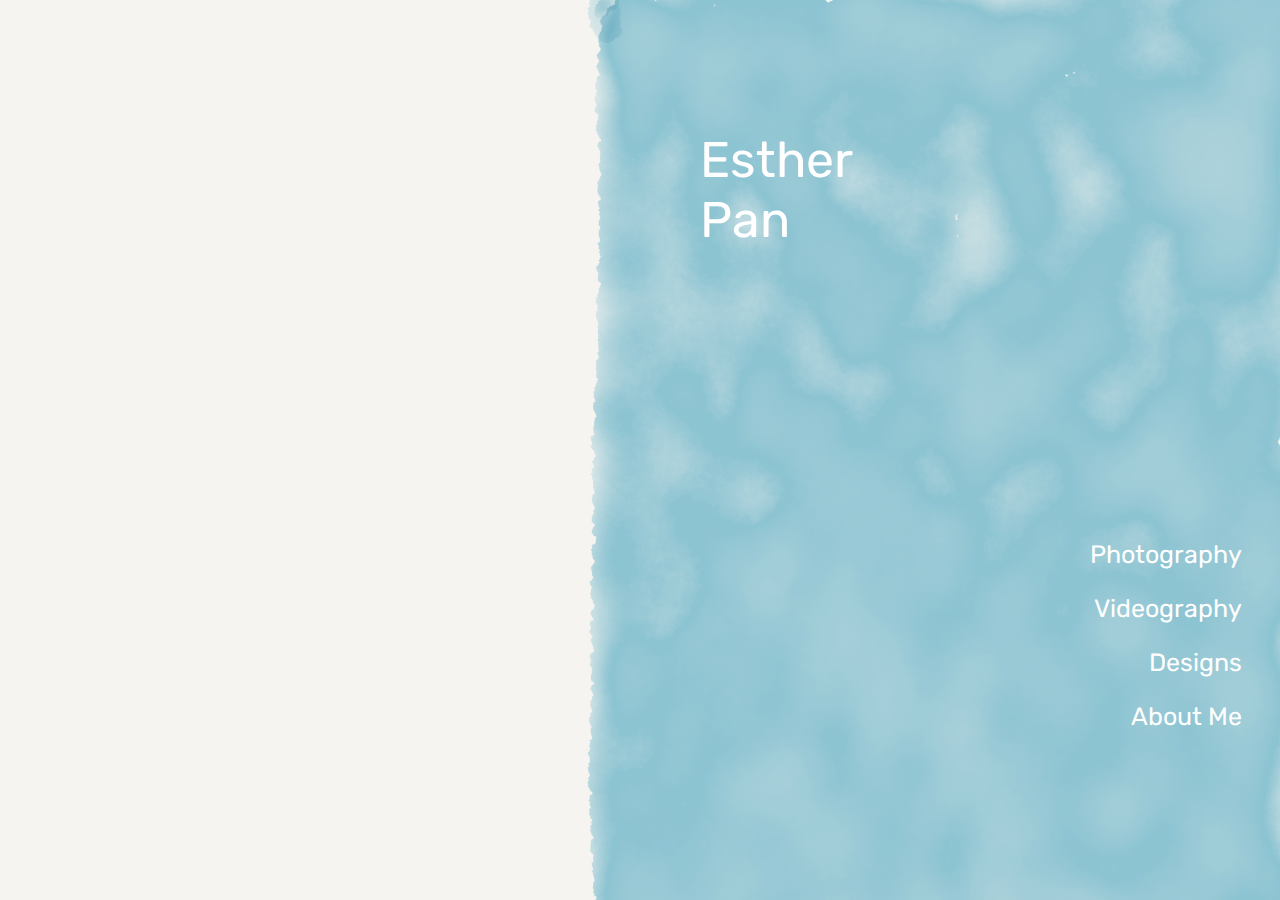
==== index.html @ fdba89ea "first time push" ====
<!DOCTYPE html>
<html lang="en">

<head>
  <meta name="viewport" content="width=device-width, initial-scale=1">
  <link rel ="stylesheet" type="text/css" href ="style.css">
  <link href="https://fonts.googleapis.com/css2?family=Rubik:wght@700&display=swap" rel="stylesheet">
  <style>
    body{
      background-image: url('background-home.png');
      background-repeat: no-repeat;
      background-attachment: fixed;
      background-size: cover;
    }
  </style>
  <title>Esther's portfolio</title>
</head>

<body>
  <p class="name1">Esther</p>
  <p class="name2">Pan</p>

  <p class="photos"><a href="">Photography</a></p>
  <p class="videos"><a href="">Videography</a></p>
  <p class="designs"><a href="">Designs</a></p>
  <p class="me"><a href="">About Me</a></p>

  <!-- <script type="text/javascript" src="script.js"></script> -->

</body>
---- style.css ----
html,
body{
  color:white;
}

*, *:before, *:after {
  box-sizing:inherit;
}

@keyframes fadeIn{
  from{
    opacity:0;
  }
  to{
    opacity:1;
  }
}

.name1{
  position:absolute;
  top:80px;
  left:700px;
  color: white;
  /* color:#7ea4d9; */
  font-size: 50px;
  font-family: 'Rubik', sans-serif;
  animation: fadeIn 2s;
}

.name2{
  position:absolute;
  top:140px;
  left:700px;
  color:white;
  font-size:50px;
  font-family: 'Rubik', sans-serif;
  animation: fadeIn 2s;
}

.photos{
  color:white;
  font-size: 25px;
  font-family: 'Rubik', sans-serif;
  text-align: right;
  margin-top: 540px;
  margin-right: 30px;
}

.videos{
  color:white;
  font-size:25px;
  font-family: 'Rubik', sans-serif;
  text-align: right;
  margin-right: 30px;
}

.designs{
  color:white;
  font-size: 25px;
  font-family: 'Rubik', sans-serif;
  text-align: right;
  margin-right: 30px;
}

.me{
  color:white;
  font-size: 25px;
  font-family: 'Rubik', sans-serif;
  text-align: right;
  margin-right: 30px;
}

a{
  text-decoration: none;
}
a:hover{
  text-decoration: underline;
  margin-right: 40px;
}

a:visited, a:visited{
  color:white;
}
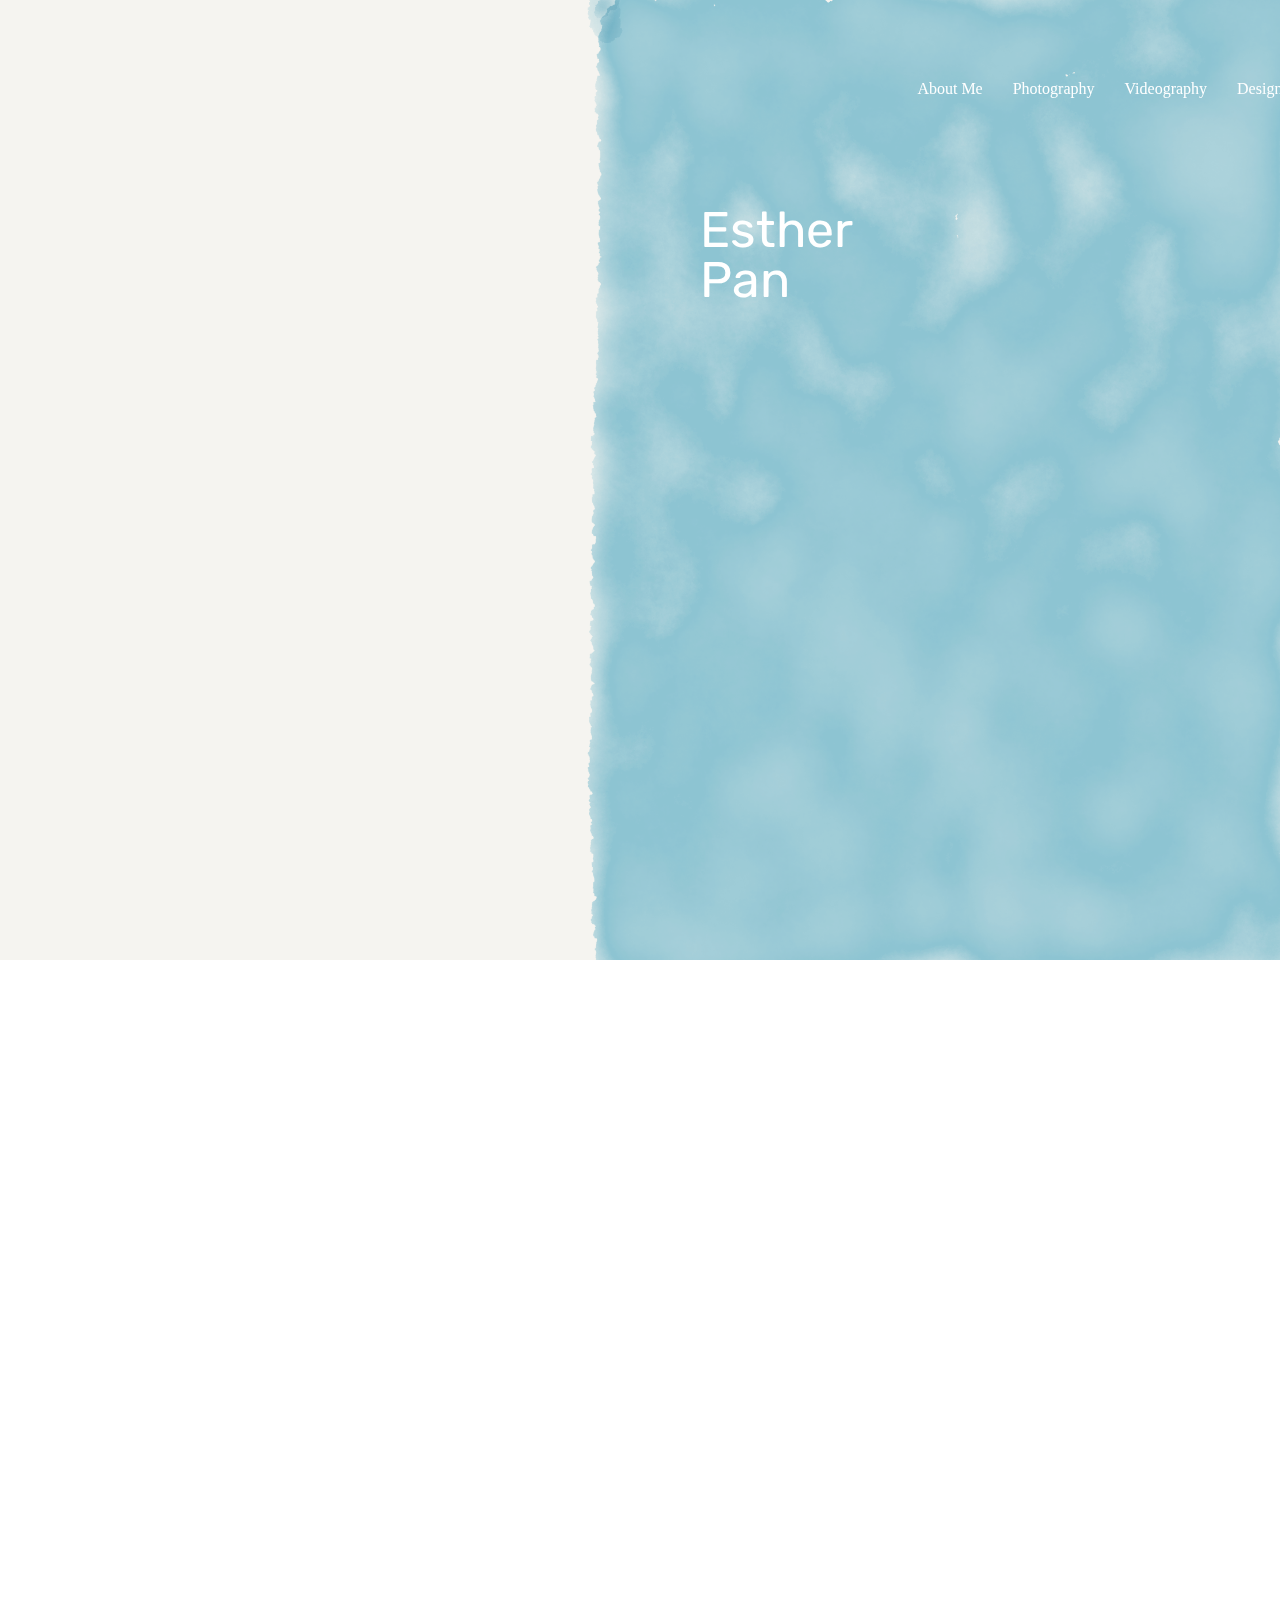
==== commit 8e15bdae: "second update" ====
--- a/index.html
+++ b/index.html
@@ -5,6 +5,7 @@
   <meta name="viewport" content="width=device-width, initial-scale=1">
   <link rel ="stylesheet" type="text/css" href ="style.css">
   <link href="https://fonts.googleapis.com/css2?family=Rubik:wght@700&display=swap" rel="stylesheet">
+
   <style>
     body{
       background-image: url('background-home.png');
@@ -17,13 +18,39 @@
 </head>
 
 <body>
+  <section id="pageA">
+    <nav>
+      <ul>
+        <li><a href="#pageA">About Me</li>
+        <li><a href="#pageB">Photography</li>
+        <li><a href="#pageC">Videography</li>
+        <li><a href="#pageD">Designs</li>
+      </ul>
+    </nav>
+
+  
+  </section>
+
+  <section id="pageB">
+  	<h1>Photography</h1>
+  </section>
+
+  <section id="pageC">
+  	<h1>Videography</h1>
+  </section>
+
+  <section id="pageD">
+		<h1>Designs</h1>
+	</section>
+
+
+<!-- My Name in the first Page -->
   <p class="name1">Esther</p>
   <p class="name2">Pan</p>
 
-  <p class="photos"><a href="">Photography</a></p>
-  <p class="videos"><a href="">Videography</a></p>
-  <p class="designs"><a href="">Designs</a></p>
-  <p class="me"><a href="">About Me</a></p>
+
+
+
 
   <!-- <script type="text/javascript" src="script.js"></script> -->
 
--- a/style.css
+++ b/style.css
@@ -18,7 +18,7 @@
 
 .name1{
   position:absolute;
-  top:80px;
+  top:150px;
   left:700px;
   color: white;
   /* color:#7ea4d9; */
@@ -29,7 +29,7 @@
 
 .name2{
   position:absolute;
-  top:140px;
+  top:200px;
   left:700px;
   color:white;
   font-size:50px;
@@ -37,7 +37,7 @@
   animation: fadeIn 2s;
 }
 
-.photos{
+/* .photos{
   color:white;
   font-size: 25px;
   font-family: 'Rubik', sans-serif;
@@ -68,9 +68,9 @@
   font-family: 'Rubik', sans-serif;
   text-align: right;
   margin-right: 30px;
-}
+} */
 
-a{
+/* a{
   text-decoration: none;
 }
 a:hover{
@@ -80,4 +80,24 @@
 
 a:visited, a:visited{
   color:white;
+} */
+
+section{width:100%; height: 1000px; float: left;}
+
+nav{
+  width:100%;
+  position:fixed;
+  z-index:1;
+  top:80px;
+  margin-left: 450px;
 }
+
+ul{width:fit-content; margin:auto; list-style: none;;}
+
+ul li{float: left; margin-right: 30px;}
+
+ul li a{color:white; text-decoration: none;}
+
+ul li a:hover{text-decoration: underline;}
+
+h1{color:white; text-align: center; margin-top: 140px; margin-left: 100px;}
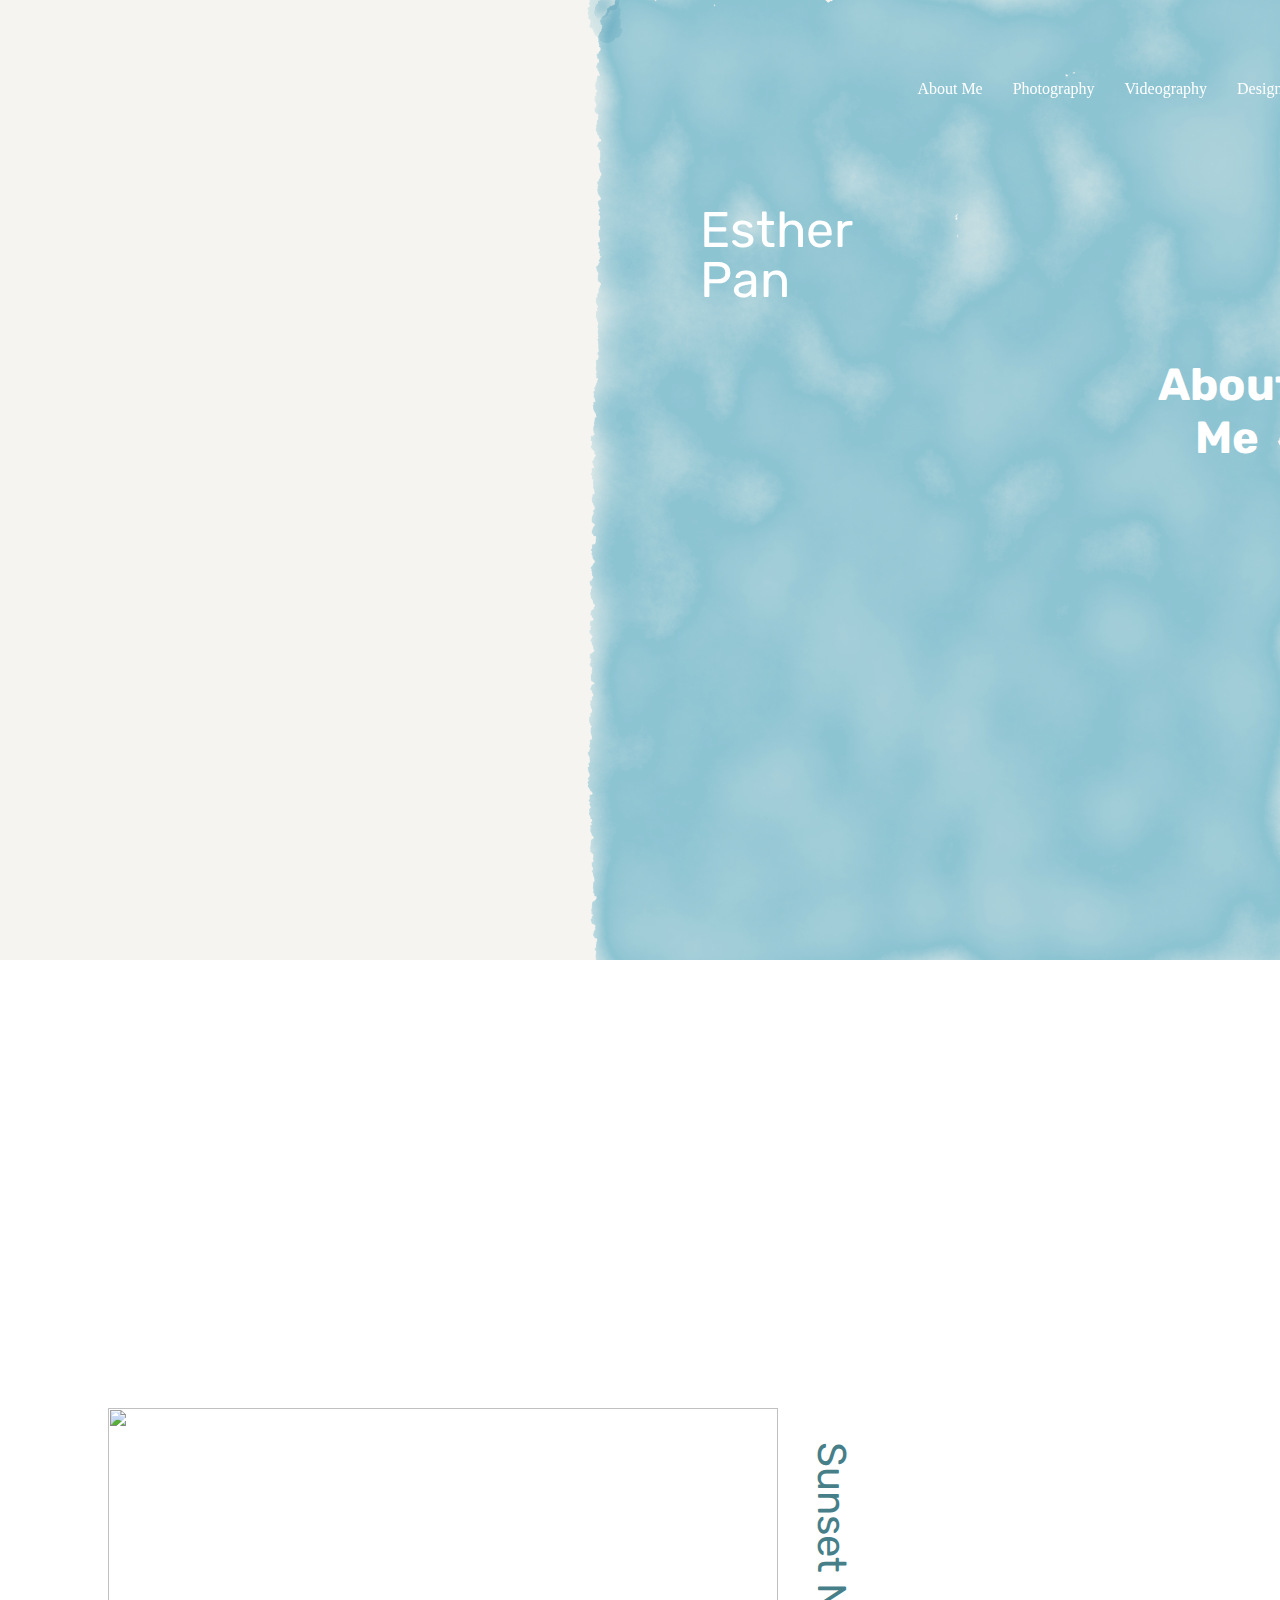
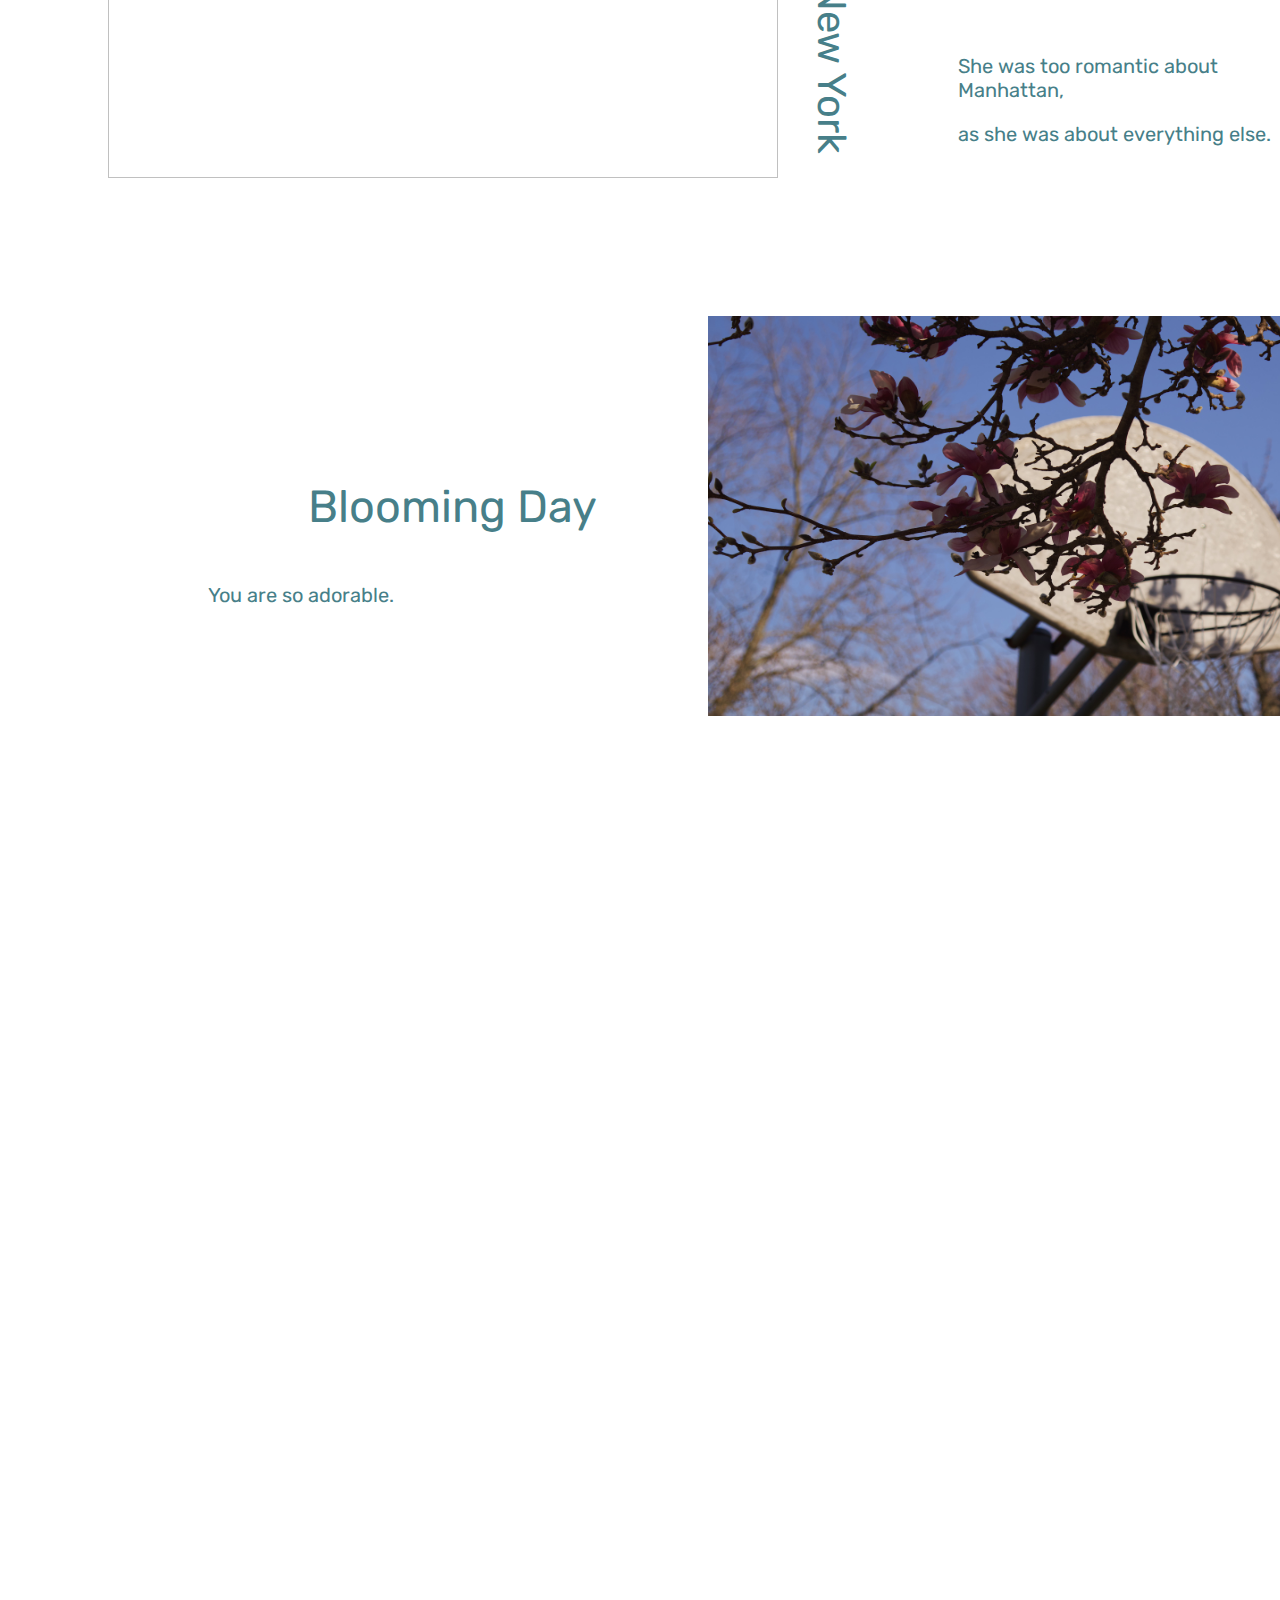
==== commit cd4ebb40: "update 3" ====
--- a/index.html
+++ b/index.html
@@ -5,6 +5,7 @@
   <meta name="viewport" content="width=device-width, initial-scale=1">
   <link rel ="stylesheet" type="text/css" href ="style.css">
   <link href="https://fonts.googleapis.com/css2?family=Rubik:wght@700&display=swap" rel="stylesheet">
+  <link href="https://fonts.googleapis.com/css2?family=Anton&family=Ubuntu:wght@500&display=swap" rel="stylesheet">
 
   <style>
     body{
@@ -27,12 +28,22 @@
         <li><a href="#pageD">Designs</li>
       </ul>
     </nav>
+    
+    <h1 class="intro_about">About Me</h1>
 
-  
   </section>
 
   <section id="pageB">
-  	<h1>Photography</h1>
+    <img src="sunset_cover.jpg" id="sunset"></img>
+    <p class="sunset_intro">Sunset New York</p>
+    <p class="sunset_sentence1">She was too romantic about Manhattan,</p>
+    <p class="sunset_sentence2">as she was about everything else.</p>
+    <img src="flower.jpg" id="flowers"></img>
+    <p class="flower_intro">Blooming Day</p>
+    <p class="flower_sentence1">You are so adorable.</p>
+    <img>
+
+
   </section>
 
   <section id="pageC">
--- a/style.css
+++ b/style.css
@@ -37,52 +37,8 @@
   animation: fadeIn 2s;
 }
 
-/* .photos{
-  color:white;
-  font-size: 25px;
-  font-family: 'Rubik', sans-serif;
-  text-align: right;
-  margin-top: 540px;
-  margin-right: 30px;
-}
 
-.videos{
-  color:white;
-  font-size:25px;
-  font-family: 'Rubik', sans-serif;
-  text-align: right;
-  margin-right: 30px;
-}
-
-.designs{
-  color:white;
-  font-size: 25px;
-  font-family: 'Rubik', sans-serif;
-  text-align: right;
-  margin-right: 30px;
-}
-
-.me{
-  color:white;
-  font-size: 25px;
-  font-family: 'Rubik', sans-serif;
-  text-align: right;
-  margin-right: 30px;
-} */
-
-/* a{
-  text-decoration: none;
-}
-a:hover{
-  text-decoration: underline;
-  margin-right: 40px;
-}
-
-a:visited, a:visited{
-  color:white;
-} */
-
-section{width:100%; height: 1000px; float: left;}
+section{width:100%; height: 1200px; float: left;}
 
 nav{
   width:100%;
@@ -101,3 +57,87 @@
 ul li a:hover{text-decoration: underline;}
 
 h1{color:white; text-align: center; margin-top: 140px; margin-left: 100px;}
+
+/* about page there */
+.intro_about{
+  position:absolute;
+  color:white;
+  font-size: 45px;
+  font-family: 'Rubik', sans-serif;
+  margin-top: 350px;
+  margin-left: 1150px;
+  animation: fadeIn 2s;
+  text-decoration: none;
+}
+
+/* photos page there */
+#sunset{
+  width:670px;
+  height:370px;
+  margin-left: 100px;
+  margin-top: 200px;
+  /* border: 10px solid white; */
+  /* border-radius: 8px; */
+}
+
+#sunset:hover{
+  filter:grayscale(40%);
+}
+
+.sunset_intro{
+  color:#477F89;
+  font-size: 40px;
+  writing-mode: vertical-rl;
+  text-orientation:mixed;
+  margin-left: 800px;
+  margin-top: -340px;
+  font-family: 'Rubik', sans-serif;
+}
+
+.sunset_sentence1{
+  color:#477F89;
+  font-size: 20px;
+  margin-left: 950px;
+  margin-top: -100px;
+  font-family: 'Rubik', sans-serif;
+}
+
+.sunset_sentence2{
+  color:#477F89;
+  font-size: 20px;
+  margin-left: 950px;
+  margin-top: 20px;
+  font-family: 'Rubik', sans-serif;
+}
+
+#flowers{
+  width:670px;
+  height:400px;
+  margin-left: 700px;
+  margin-top: 150px;
+  /* border: 10px solid white; */
+}
+
+
+
+.flower_intro{
+  color:#477F89;
+  font-size: 45px;
+  margin-left: 300px;
+  margin-top:-240px;
+  font-family: 'Rubik', sans-serif;
+}
+
+.flower_sentence1{
+  color:#477F89;
+  font-size: 20px;
+  margin-left: 800px;
+  margin-top: 50px;
+  margin-left: 200px;
+  font-family: 'Rubik', sans-serif;
+}
+
+
+#flowers:hover{
+  filter:grayscale(40%);
+}
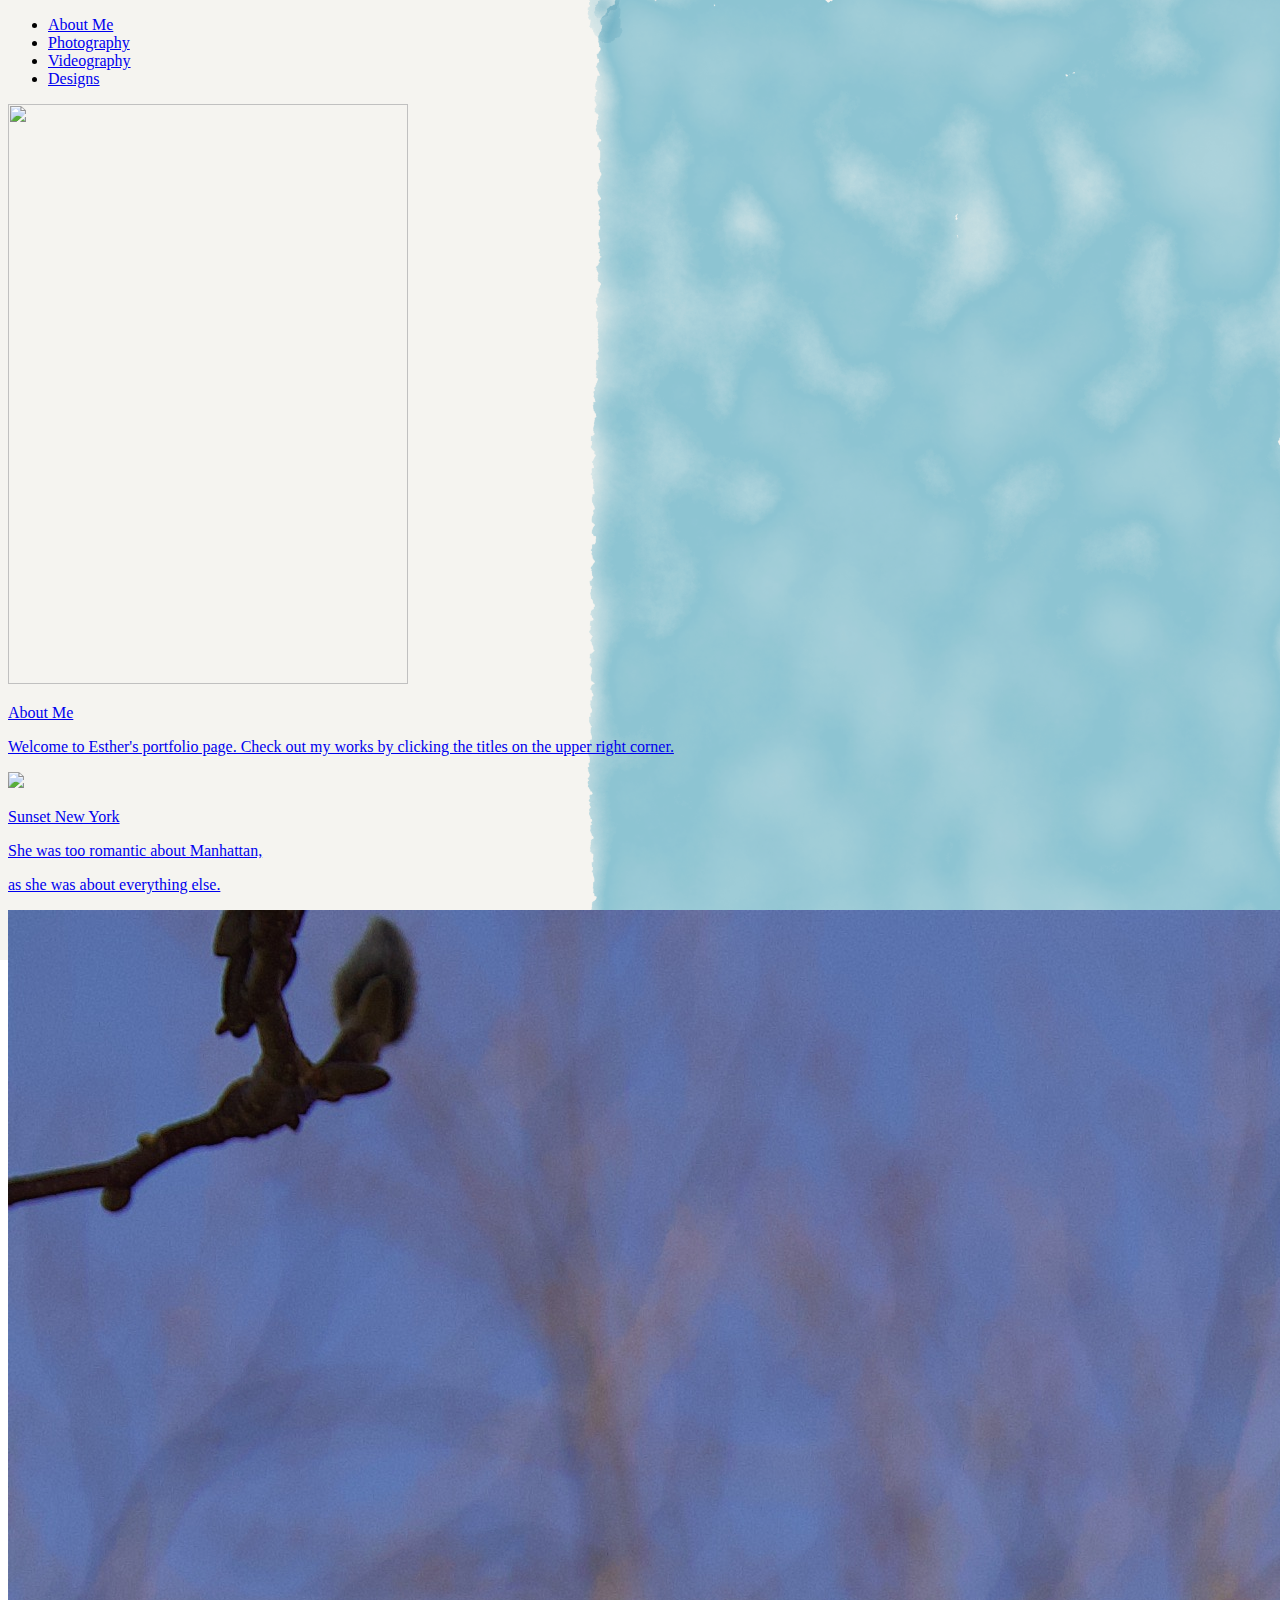
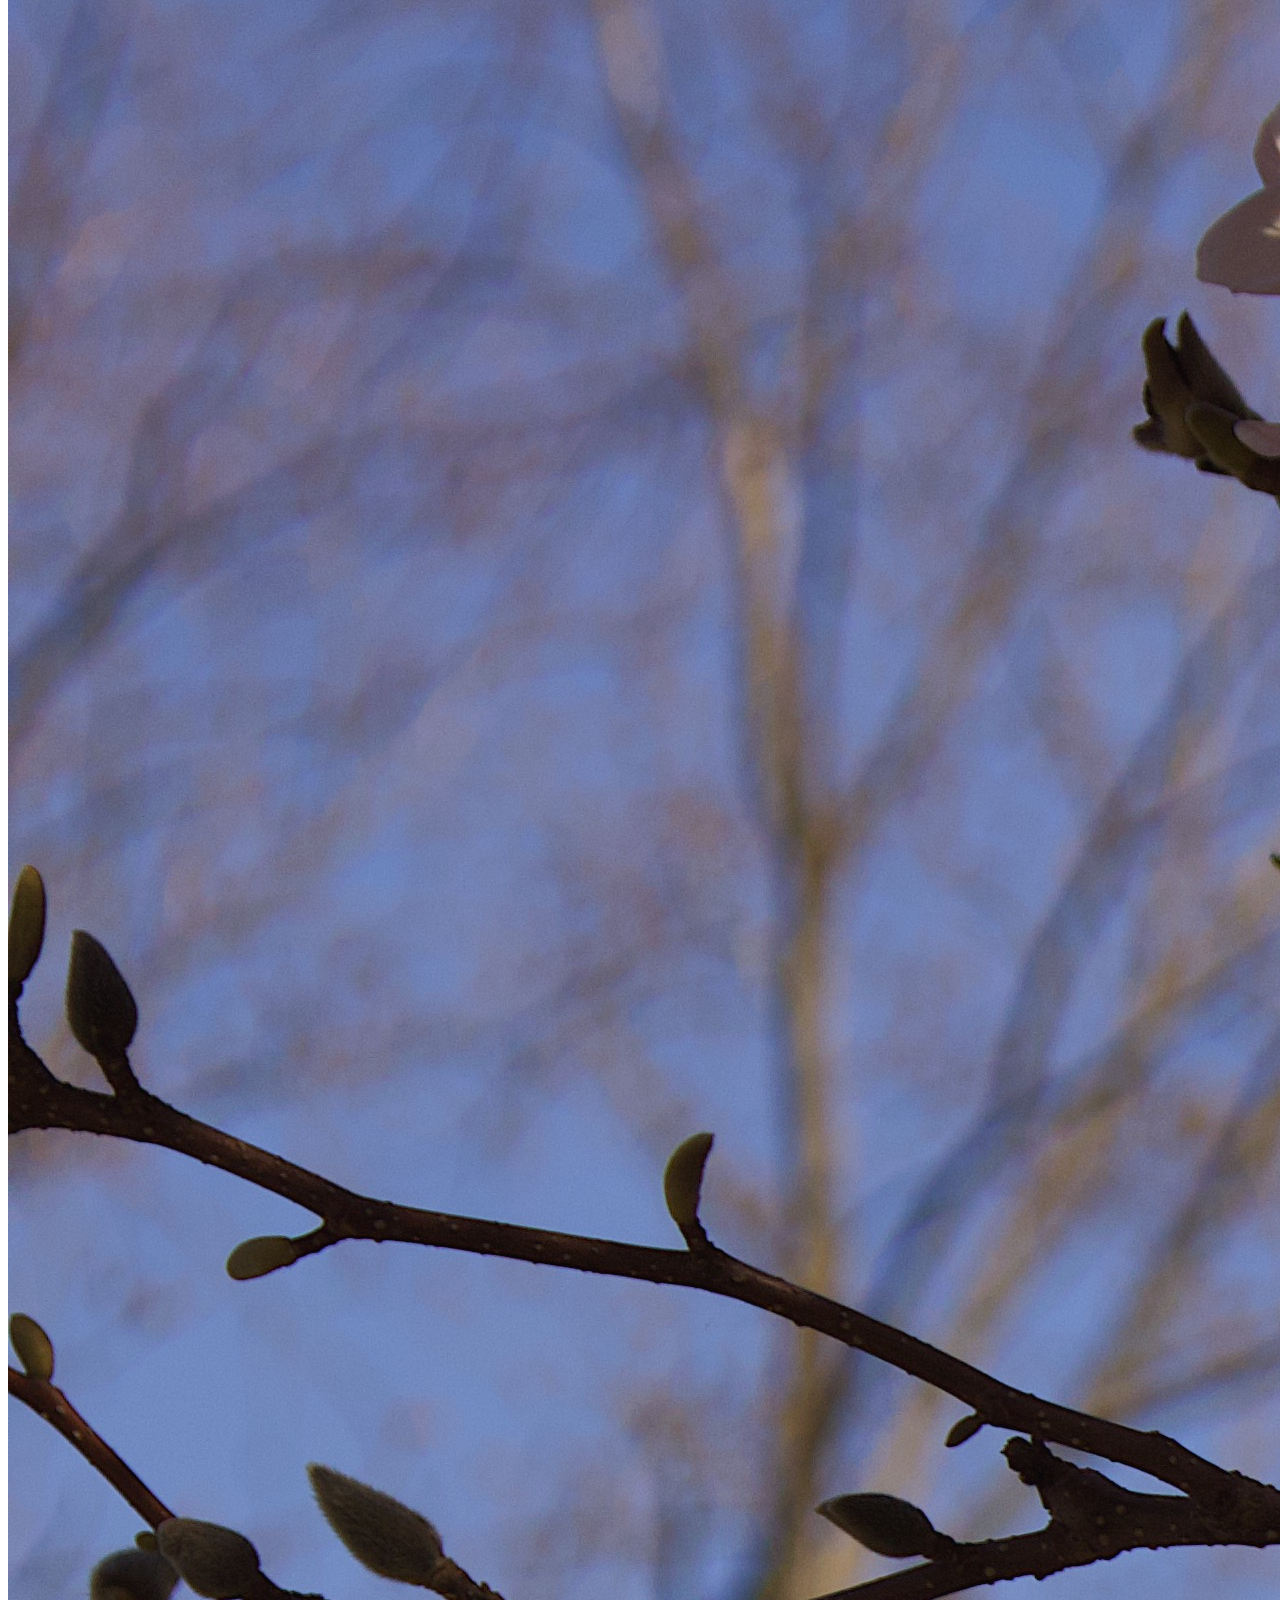
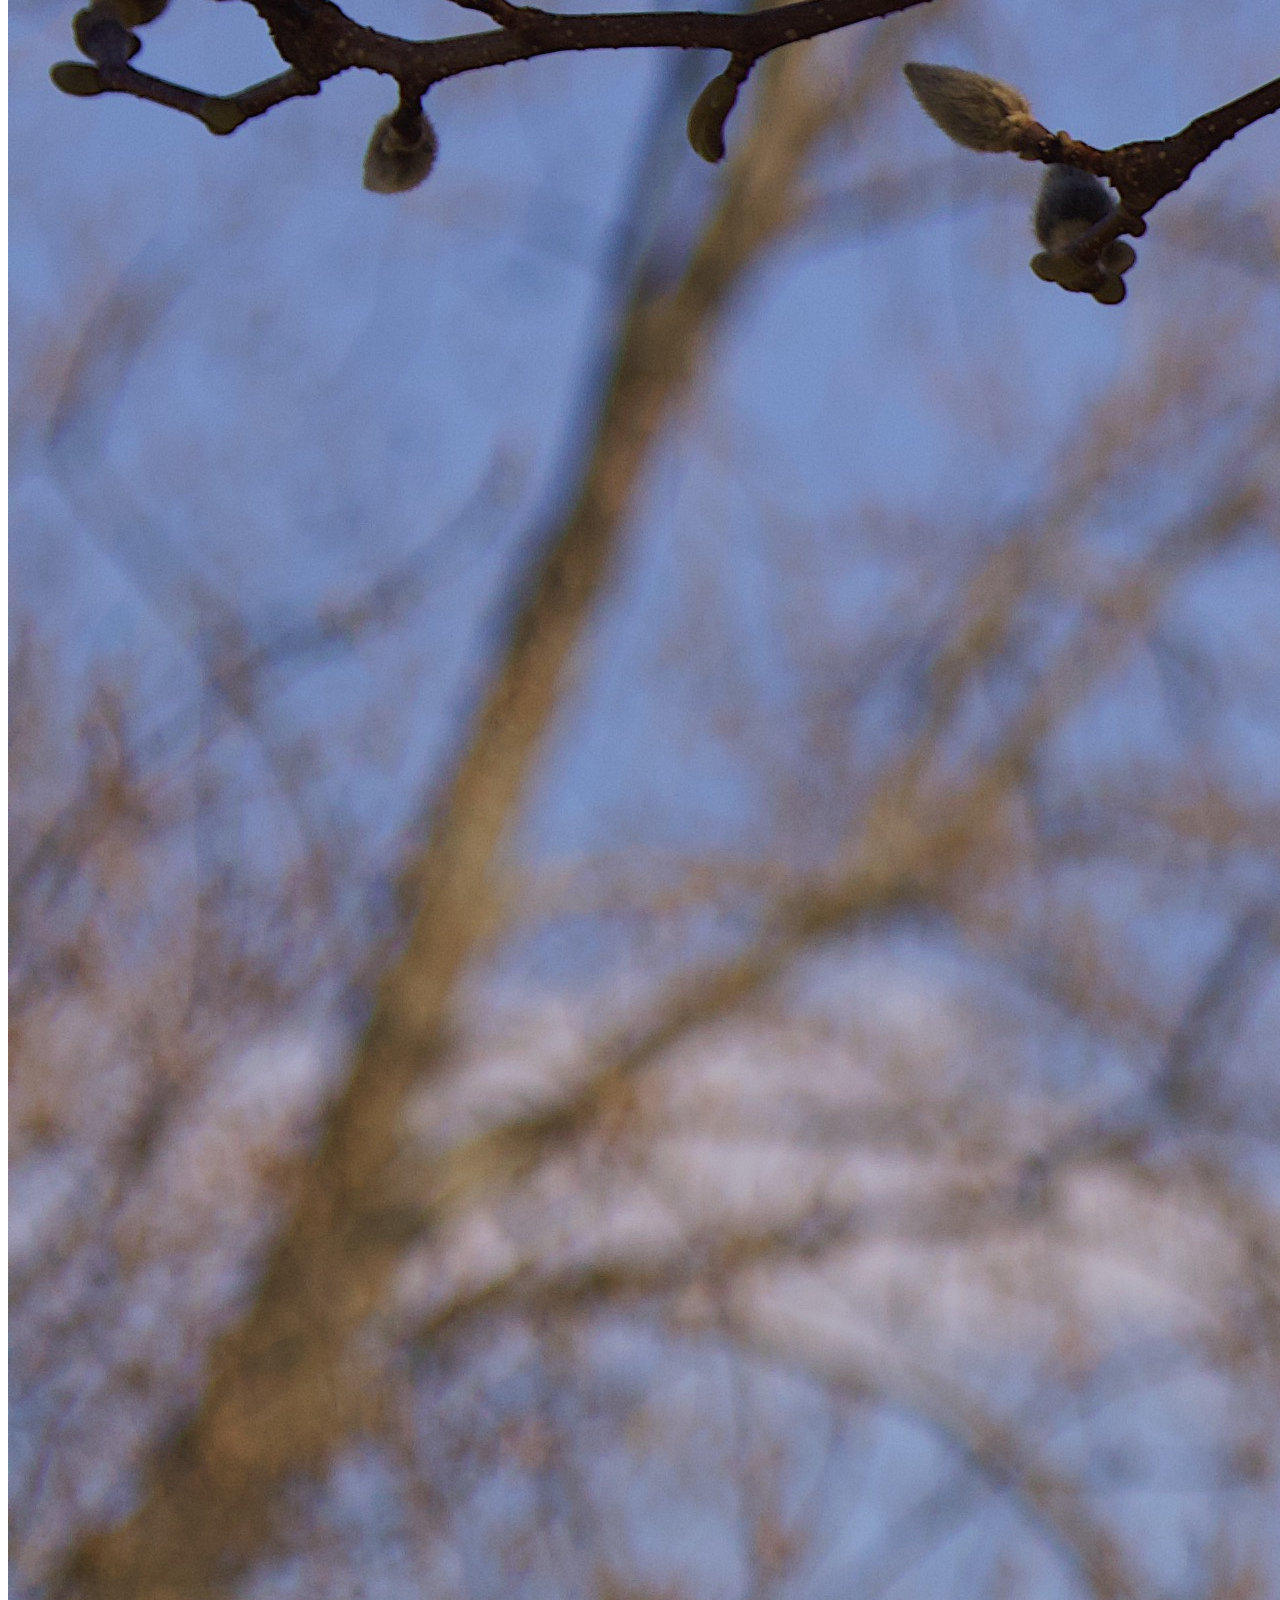
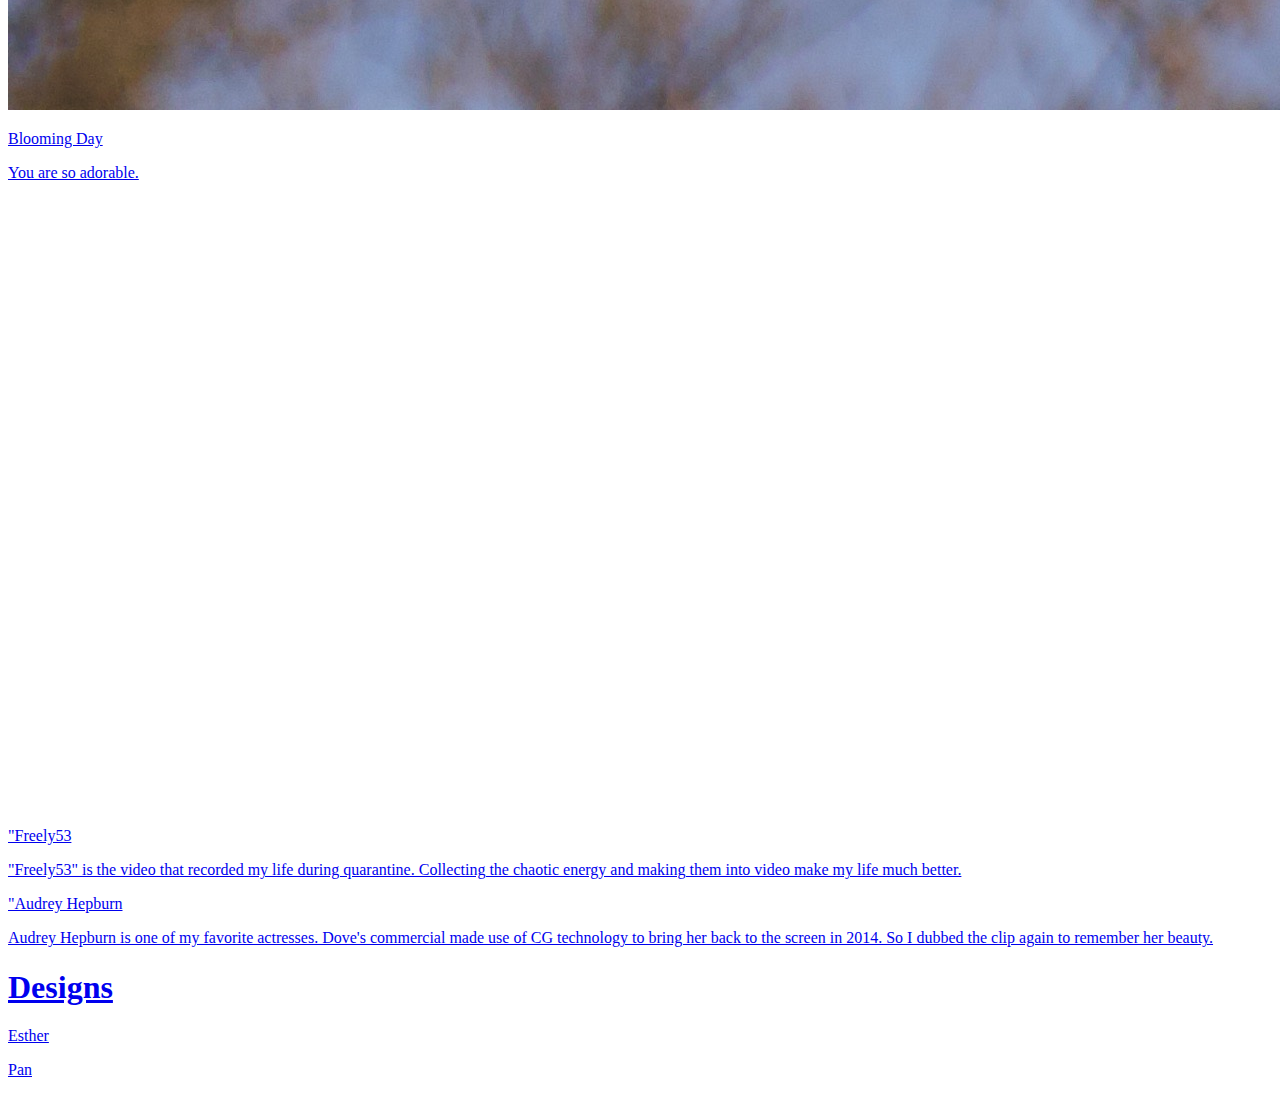
==== commit a5e572e5: "Add files via upload" ====
--- a/index.html
+++ b/index.html
@@ -28,36 +28,69 @@
         <li><a href="#pageD">Designs</li>
       </ul>
     </nav>
-    
-    <h1 class="intro_about">About Me</h1>
+
+    <div class="portfolio_photo">
+      <img src="portfolio.png" onclick='return false'; style="width:400px;height:580px;"></img>
+    </div>
+
+    <div class="intro_about">
+       <p onclick='return false;'>About Me</p>
+    </div>
+
+    <div class="intro_about1">
+      <p onclick='return false;'>Welcome to Esther's portfolio page. Check out my works by clicking the titles on the upper right corner. </p>
+    </div>
 
   </section>
 
   <section id="pageB">
-    <img src="sunset_cover.jpg" id="sunset"></img>
-    <p class="sunset_intro">Sunset New York</p>
-    <p class="sunset_sentence1">She was too romantic about Manhattan,</p>
-    <p class="sunset_sentence2">as she was about everything else.</p>
-    <img src="flower.jpg" id="flowers"></img>
-    <p class="flower_intro">Blooming Day</p>
-    <p class="flower_sentence1">You are so adorable.</p>
-    <img>
+    <img src="sunset_cover.jpg" id="sunset" onclick='return false;'></img>
+    <p class="sunset_intro" onclick='return false;'>Sunset New York</p>
+    <p class="sunset_sentence1" onclick='return false;'>She was too romantic about Manhattan,</p>
+    <p class="sunset_sentence2" onclick='return false;'>as she was about everything else.</p>
+    <img src="flower.jpg" id="flowers" onclick='return false;'></img>
+    <p class="flower_intro" onclick='return false;'>Blooming Day</p>
+    <p class="flower_sentence1" onclick='return false;'>You are so adorable.</p>
+  </section>
 
+
+  <section id="pageC">
+
+  	<h1 onclick='return false;'></h1>
+
+    <!-- first vid -->
+    <div class="freely">
+      <iframe width="600" height="300" frameborder="0" allow="autoplay; encrypted-media" allowfullscreen src="https://www.youtube.com/embed/?v=6whCS0zb3ng"></iframe>
+   </div>
+
+   <!-- second vid -->
+   <div class="hepburn">
+     <iframe width="600" height="300" frameborder="0" allow="autoplay; encrypted-media" allowfullscreen src="https://www.youtube.com/embed/v=t84-YjxiKbk"></iframe>
+   </div>
+
+   <!-- description -->
+   <p class="freely53" onclick='return false'>"Freely53</p>
+   <p class="freely53_" onclick='return false;'>"Freely53" is the video that recorded my life during quarantine.   Collecting the
+   chaotic energy and making them into video make my life much better.</p>
+
+   <p class="hepburnvid1" onclick='return false'>"Audrey Hepburn</p>
+   <p class="hepburnvid2" onclick='return false'>Audrey Hepburn is one of my favorite actresses.
+    Dove's commercial made use of CG technology to bring her back to the screen in 2014.
+    So I dubbed the clip again to remember her beauty.</p>
 
   </section>
 
-  <section id="pageC">
-  	<h1>Videography</h1>
-  </section>
+
+
 
   <section id="pageD">
-		<h1>Designs</h1>
+		<h1 onclick='return false;'>Designs</h1>
 	</section>
 
 
 <!-- My Name in the first Page -->
-  <p class="name1">Esther</p>
-  <p class="name2">Pan</p>
+  <p class="name1" onclick='return false;'>Esther</p>
+  <p class="name2" onclick='return false;'>Pan</p>
 
 
 
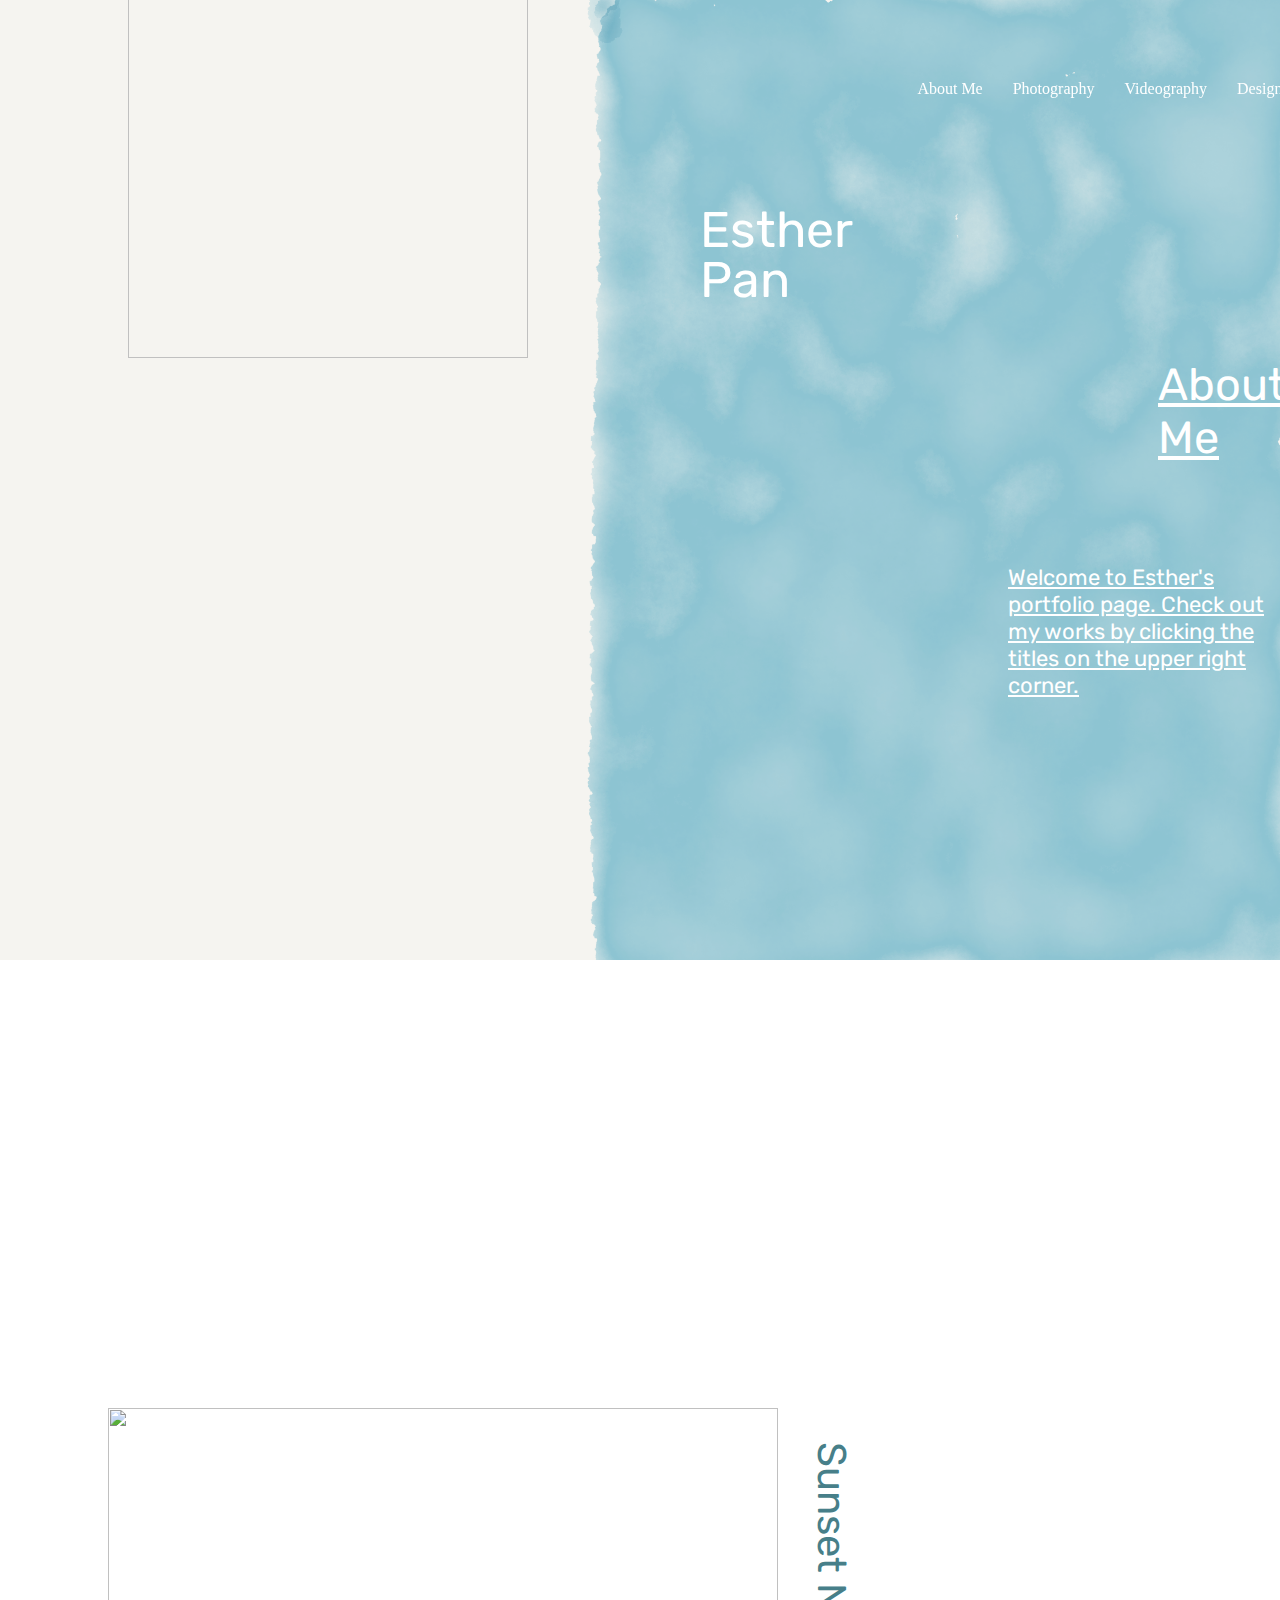
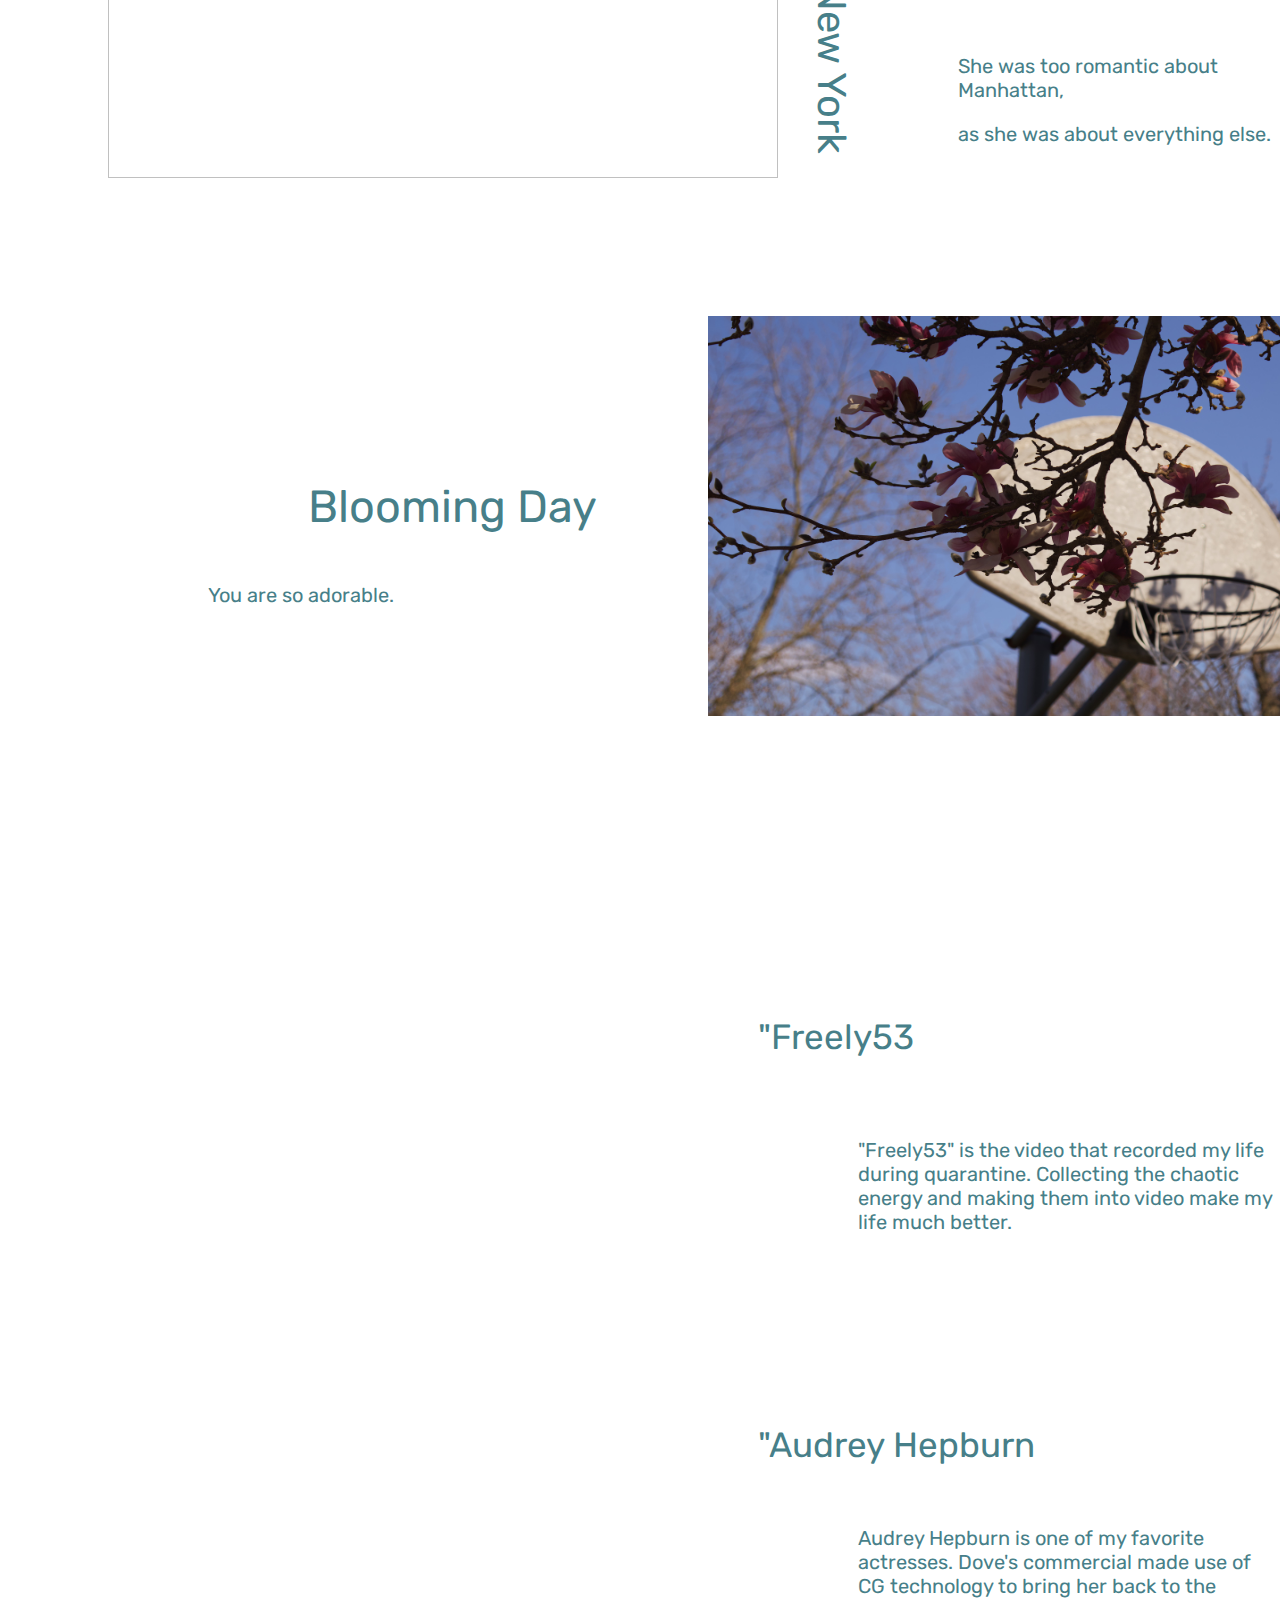
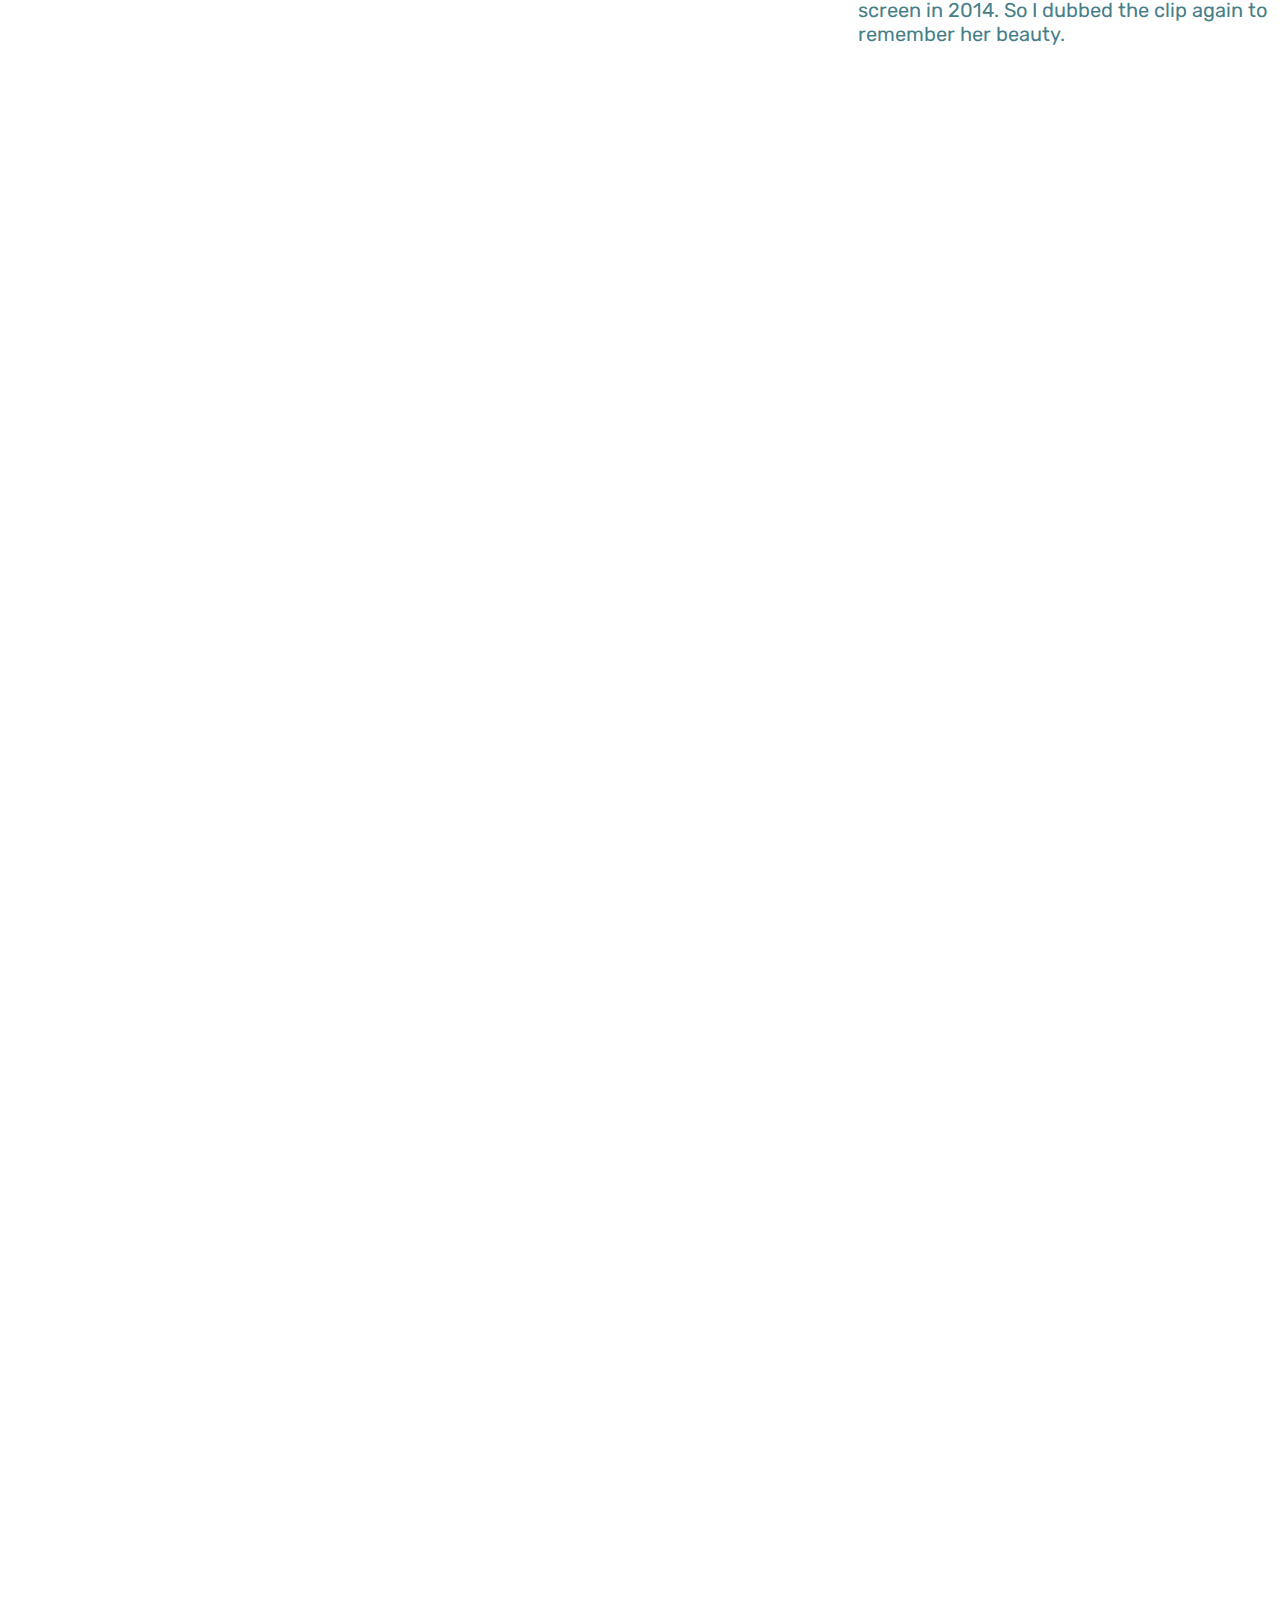
==== commit dd9dfba1: "Add files via upload" ====
--- a/index.html
+++ b/index.html
@@ -44,13 +44,15 @@
   </section>
 
   <section id="pageB">
-    <img src="sunset_cover.jpg" id="sunset" onclick='return false;'></img>
+    <div class="onhover">
+    <a href="https://estherpyr.github.io/Portfolio/sunset/"><img src="sunset_cover.jpg" class="sunset" onclick='return false;'></img></a>
     <p class="sunset_intro" onclick='return false;'>Sunset New York</p>
     <p class="sunset_sentence1" onclick='return false;'>She was too romantic about Manhattan,</p>
     <p class="sunset_sentence2" onclick='return false;'>as she was about everything else.</p>
-    <img src="flower.jpg" id="flowers" onclick='return false;'></img>
+    <img class="flowers" src="flower.jpg"  onclick='return false;'></img>
     <p class="flower_intro" onclick='return false;'>Blooming Day</p>
     <p class="flower_sentence1" onclick='return false;'>You are so adorable.</p>
+   </div>
   </section>
 
 
--- a/style.css
+++ b/style.css
@@ -0,0 +1,218 @@
+html,
+
+html {
+  scroll-behavior: smooth;
+}
+
+body{
+  color:white;
+}
+
+*, *:before, *:after {
+  box-sizing:inherit;
+}
+
+@keyframes fadeIn{
+  from{
+    opacity:0;
+  }
+  to{
+    opacity:1;
+  }
+}
+
+
+
+.name1{
+  position:absolute;
+  top:150px;
+  left:700px;
+  color: white;
+  /* color:#7ea4d9; */
+  font-size: 50px;
+  font-family: 'Rubik', sans-serif;
+  animation: fadeIn 2s;
+}
+
+.name2{
+  position:absolute;
+  top:200px;
+  left:700px;
+  color:white;
+  font-size:50px;
+  font-family: 'Rubik', sans-serif;
+  animation: fadeIn 2s;
+}
+
+
+section{width:100%; height: 1200px; float: left;}
+
+nav{
+  width:100%;
+  position:fixed;
+  z-index:1;
+  top:80px;
+  margin-left: 450px;
+}
+
+ul{width:fit-content; margin:auto; list-style: none;;}
+
+ul li{float: left; margin-right: 30px;}
+
+ul li a{color:white; text-decoration: none;}
+
+ul li a:hover{text-decoration: underline;}
+
+h1{color:white; text-align: center; margin-top: 140px; margin-left: 100px;}
+
+/* about page there */
+.portfolio_photo{
+  position:absolute;
+  margin-left: 120px;
+  margin-top: -230px;
+  animation: fadeIn 2s;
+}
+
+.intro_about{
+  color:white;
+  font-size: 45px;
+  font-family: 'Rubik', sans-serif;
+  margin-top: 350px;
+  margin-left: 1150px;
+  animation: fadeIn 2s;
+  text-decoration: underline;
+}
+
+
+.intro_about1{
+  color:white;
+  font-size:22px;
+  font-family: 'Rubik', sans-serif;
+  margin-top: 100px;
+  margin-left: 1000px;
+  animation: fadeIn 2s;
+  text-decoration: underline;
+}
+
+
+/* photos page there */
+.sunset{
+  width:670px;
+  height:370px;
+  margin-left: 100px;
+  margin-top: 200px;
+  /* border: 10px solid white; */
+  /* border-radius: 8px; */
+}
+
+.sunset:hover{
+  filter:grayscale(40%);
+}
+
+.sunset_intro{
+  color:#477F89;
+  font-size: 40px;
+  writing-mode: vertical-rl;
+  text-orientation:mixed;
+  margin-left: 800px;
+  margin-top: -340px;
+  font-family: 'Rubik', sans-serif;
+}
+
+.sunset_sentence1{
+  color:#477F89;
+  font-size: 20px;
+  margin-left: 950px;
+  margin-top: -100px;
+  font-family: 'Rubik', sans-serif;
+}
+
+.sunset_sentence2{
+  color:#477F89;
+  font-size: 20px;
+  margin-left: 950px;
+  margin-top: 20px;
+  font-family: 'Rubik', sans-serif;
+}
+
+.flowers{
+  width:670px;
+  height:400px;
+  margin-left: 700px;
+  margin-top: 150px;
+  /* border: 10px solid white; */
+}
+
+
+
+.flower_intro{
+  color:#477F89;
+  font-size: 45px;
+  margin-left: 300px;
+  margin-top:-240px;
+  font-family: 'Rubik', sans-serif;
+}
+
+.flower_sentence1{
+  color:#477F89;
+  font-size: 20px;
+  margin-left: 800px;
+  margin-top: 50px;
+  margin-left: 200px;
+  font-family: 'Rubik', sans-serif;
+}
+
+
+.flowers:hover{
+  filter:grayscale(40%);
+}
+
+
+
+/* video page here */
+
+
+.freely{
+  margin-left: 30px;
+  margin-right: auto;
+  display: block;
+}
+
+.hepburn{
+  margin-left:30px;
+  margin-top:60px;
+}
+
+.freely53{
+  position: relative;
+  color:#477F89;
+  font-size: 35px;
+  margin-left: 750px;
+  margin-top:-600px;
+  font-family: 'Rubik', sans-serif;
+}
+
+.freely53_{
+  color:#477F89;
+  font-size: 20px;
+  margin-left: 850px;
+  margin-top:80px;
+  font-family: 'Rubik', sans-serif;
+}
+
+.hepburnvid1{
+  position: relative;
+  color:#477F89;
+  font-size: 35px;
+  margin-left: 750px;
+  margin-top:190px;
+  font-family: 'Rubik', sans-serif;
+}
+
+.hepburnvid2{
+  color:#477F89;
+  font-size: 20px;
+  margin-left: 850px;
+  margin-top:60px;
+  font-family: 'Rubik', sans-serif;
+}
